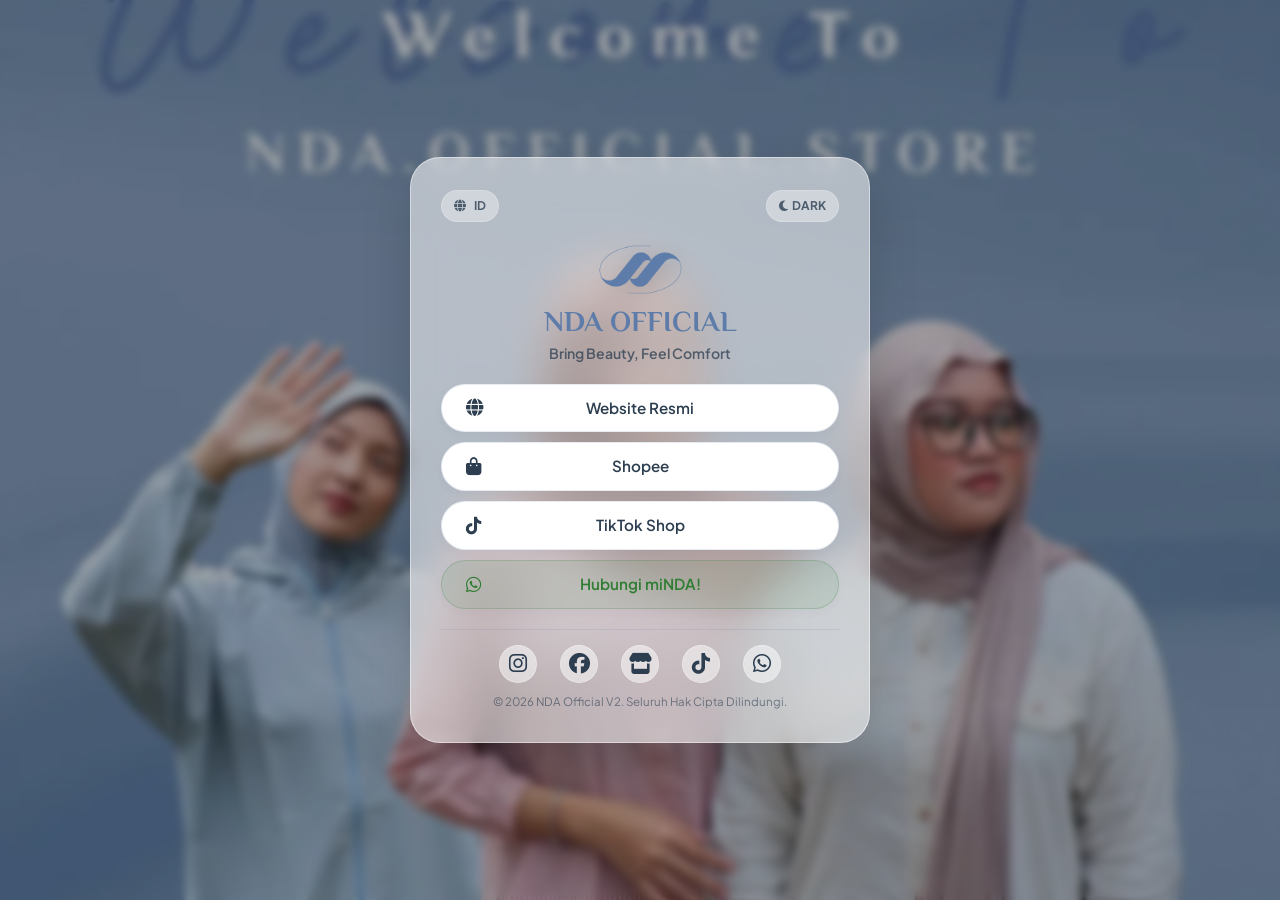
==== index.html @ 12900a08 "feat: autoplay video, autoplay carousels and layout refinements" ====
<!DOCTYPE html>
<html lang="id" data-bs-theme="light">

<head>
  <meta charset="UTF-8">
  <meta name="viewport" content="width=device-width, initial-scale=1.0, maximum-scale=5.0">
  <title>Link NDA Fashion Hijab</title>
  <link rel="website icon" href="Gambar/1233.png">
  
  <!-- CSS Frameworks & Fonts -->
  <link href="https://cdn.jsdelivr.net/npm/bootstrap@5.3.3/dist/css/bootstrap.min.css" rel="stylesheet" integrity="sha384-QWTKZyjpPEjISv5WaRU9OFeRpok6YctnYmDr5pNlyT2bRjXh0JMhjY6hW+ALEwIH" crossorigin="anonymous" />
  <link rel="stylesheet" href="https://cdnjs.cloudflare.com/ajax/libs/font-awesome/6.5.2/css/all.min.css" />
  <link rel="stylesheet" href="https://unpkg.com/aos@2.3.1/dist/aos.css" />
  <link rel="stylesheet" href="style.css" />

  <!-- Vercel Web Analytics -->
  <script>
    window.va = window.va || function () { (window.va.q = window.va.q || []).push(arguments); };
  </script>
  <script defer src="/_vercel/insights/script.js"></script>
</head>

<body class="bio-body">

  <div class="bio-container" data-aos="zoom-in" data-aos-duration="1000">
    
    <!-- Top Action Toggles -->
    <div class="d-flex justify-content-between align-items-center mb-4">
      <!-- Language Selection Dropdown -->
      <div class="dropdown">
        <button class="btn btn-sm py-1 px-2 border-0 opacity-75" type="button" id="langDropdown" data-bs-toggle="dropdown" aria-expanded="false" style="color: var(--nda-neutral-dark);">
          <i class="fas fa-globe me-1"></i><span id="currentLangLabel" class="fw-bold">ID</span>
        </button>
        <ul class="dropdown-menu shadow border-0" aria-labelledby="langDropdown">
          <li>
            <a class="dropdown-item lang-item active d-flex justify-content-between align-items-center" data-lang="id" href="#">
              <span>ID</span><i class="fas fa-check fs-xs opacity-50 ms-2"></i>
            </a>
          </li>
          <li>
            <a class="dropdown-item lang-item d-flex justify-content-between align-items-center" data-lang="en" href="#">
              <span>EN</span><i class="fas fa-check fs-xs opacity-50 ms-2"></i>
            </a>
          </li>
        </ul>
      </div>

      <!-- Theme Switcher Button -->
      <button class="btn btn-sm py-1 px-2 border-0 opacity-75 d-inline-flex align-items-center gap-1" id="themeToggle" style="color: var(--nda-neutral-dark);" title="Toggle Theme">
        <i class="fas fa-moon"></i><span id="themeLabel" class="fw-bold" style="font-size: 0.75rem;">DARK</span>
      </button>
    </div>

    <!-- Profile Info -->
    <div class="profile-section mb-4">
      <img src="Gambar/1233.png" alt="NDA Logo" class="bio-logo img-fluid">
      <h1 class="bio-title brand-font fw-bold">NDA OFFICIAL</h1>
      <span class="bio-tagline">Bring Beauty, Feel Comfort</span>
    </div>

    <!-- Navigation Buttons -->
    <div class="link-group">
      
      <!-- Official Website (to home.html) -->
      <a href="home.html" class="bio-btn">
        <i class="fas fa-globe"></i>
        <span data-i18n="bio_website_btn">Website Resmi</span>
      </a>

      <!-- Shopee Link -->
      <a href="https://shopee.co.id/nda.onlinestore" target="_blank" class="bio-btn">
        <i class="fas fa-shopping-bag"></i>
        <span data-i18n="bio_shopee_btn">Shopee</span>
      </a>

      <!-- TikTok Link -->
      <a href="https://www.tiktok.com/@nda.official.store?_t=ZS-8zT46ku2l0L&_r=1" target="_blank" class="bio-btn">
        <i class="fab fa-tiktok"></i>
        <span data-i18n="bio_tiktok_btn">TikTok Shop</span>
      </a>

      <!-- WhatsApp Direct Contact -->
      <a href="https://wa.me/628568636423" target="_blank" class="bio-btn bio-btn-wa">
        <i class="fab fa-whatsapp"></i>
        <span data-i18n="bio_wa_btn">Hubungi miNDA!</span>
      </a>

    </div>

    <!-- Social Media Footer links -->
    <div class="bio-social-footer">
      <div class="bio-social-icons">
        <a href="https://www.instagram.com/nda.official.store/" target="_blank" title="Instagram"><i class="fab fa-instagram"></i></a>
        <a href="https://www.facebook.com/share/1DcVybD8Mk/" target="_blank" title="Facebook"><i class="fab fa-facebook"></i></a>
        <a href="https://shopee.co.id/nda.onlinestore" target="_blank" title="Shopee Store"><i class="fas fa-store"></i></a>
        <a href="https://www.tiktok.com/@nda.official.store" target="_blank" title="TikTok"><i class="fab fa-tiktok"></i></a>
        <a href="https://wa.me/628568636423" target="_blank" title="WhatsApp"><i class="fab fa-whatsapp"></i></a>
      </div>
      <p class="bio-copyright" data-i18n="footer_copyright">© 2026 NDA Official V2. Seluruh Hak Cipta Dilindungi.</p>
    </div>

  </div>

  <!-- JS Frameworks & Scripts -->
  <script src="https://cdn.jsdelivr.net/npm/bootstrap@5.3.3/dist/js/bootstrap.bundle.min.js" integrity="sha384-YvpcrYf0tY3lHB60NNkmXc5s9fDVZLESaAA55NDzOxhy9GkcIdslK1eN7N6jIeHz" crossorigin="anonymous"></script>
  <script src="https://unpkg.com/aos@2.3.1/dist/aos.js"></script>
  <script>
    // Initialize Animations
    AOS.init({
      once: true,
      duration: 800,
      offset: 0
    });
  </script>
  <script src="script.js"></script>
</body>

</html>
---- style.css ----
@import url('https://fonts.googleapis.com/css2?family=El+Messiri:wght@400;500;600;700&family=Plus+Jakarta+Sans:wght@300;400;500;600;700;800&display=swap');

/* --- brand design system --- */
:root {
  --nda-primary: #5D7CA9;      /* Biru Utama - representasi berkembang & elegan */
  --nda-primary-light: #7B95B9;/* Biru Muda Accent */
  --nda-neutral-dark: #2C3E50; /* Warna Teks Utama */
  --nda-bg-secondary: #E2DAD6; /* Muted Cream untuk seksi transisi */
  --nda-bg-main: #F5EDED;      /* Latar Belakang Utama Website */
  --nda-white: #FFFFFF;
  
  --nda-btn-wa: #2E7D32;       /* Muted Green / Hijau Hijrah */
  --nda-btn-wa-hover: #1B5E20;
  --nda-btn-shopee: #EE4D2D;   /* Oranye Shopee */
  --nda-btn-shopee-hover: #D73211;
  
  --font-heading: 'El Messiri', serif;
  --font-body: 'Plus Jakarta Sans', sans-serif;
  
  --shadow-sm: 0 4px 10px rgba(44, 62, 80, 0.04);
  --shadow-md: 0 10px 25px rgba(44, 62, 80, 0.08);
  --shadow-lg: 0 20px 40px rgba(93, 124, 169, 0.12);
  --shadow-hover: 0 25px 50px rgba(93, 124, 169, 0.2);
  
  --transition-fast: all 0.2s cubic-bezier(0.4, 0, 0.2, 1);
  --transition-normal: all 0.4s cubic-bezier(0.16, 1, 0.3, 1);
  --transition-slow: all 0.6s cubic-bezier(0.16, 1, 0.3, 1);
}

/* --- dark mode system overrides --- */
[data-bs-theme="dark"] {
  --nda-bg-main: #141A24;       /* Abu-abu gelap kebiruan sangat elegan */
  --nda-bg-secondary: #1F2836;  /* Lebih terang sedikit untuk section transisi */
  --nda-neutral-dark: #E2E8F0;  /* Warna teks utama jadi putih lembut */
  --nda-white: #1C2331;         /* Background card / element */
  
  --nda-primary: #8CA7D1;       /* Biru utama lebih terang agar pop out */
  --nda-primary-light: #A4BDDF;
  
  --nda-btn-wa: #43A047;
  --nda-btn-wa-hover: #2E7D32;
  --nda-btn-shopee: #F06A4D;
  --nda-btn-shopee-hover: #EE4D2D;
  
  --shadow-sm: 0 4px 10px rgba(0, 0, 0, 0.2);
  --shadow-md: 0 10px 25px rgba(0, 0, 0, 0.3);
  --shadow-lg: 0 20px 40px rgba(0, 0, 0, 0.4);
  --shadow-hover: 0 25px 50px rgba(0, 0, 0, 0.5);
}

/* --- general settings --- */
html, body {
  overflow-x: hidden;
  max-width: 100%;
}
body {
  background-color: var(--nda-bg-main);
  color: var(--nda-neutral-dark);
  font-family: var(--font-body);
  transition: background-color 0.4s ease, color 0.4s ease;
  -webkit-font-smoothing: antialiased;
}

h1, h2, h3, h4, h5, h6, .brand-font {
  font-family: var(--font-heading);
  font-weight: 700;
  color: var(--nda-neutral-dark);
}

/* --- navbar styling --- */
.nda-navbar {
  background: rgba(255, 255, 255, 0.75);
  backdrop-filter: blur(15px);
  -webkit-backdrop-filter: blur(15px);
  border-bottom: 1px solid rgba(255, 255, 255, 0.25);
  transition: background 0.4s ease, border 0.4s ease, py 0.3s ease;
  z-index: 1050;
}

[data-bs-theme="dark"] .nda-navbar {
  background: rgba(20, 26, 36, 0.75);
  border-bottom: 1px solid rgba(255, 255, 255, 0.05);
}

.navbar-brand img {
  transition: transform var(--transition-fast);
}

.navbar-brand:hover img {
  transform: scale(1.05);
}

.nav-link {
  font-weight: 500;
  color: var(--nda-neutral-dark);
  opacity: 0.8;
  transition: var(--transition-fast);
  position: relative;
  padding: 0.5rem 1rem !important;
}

.nav-link:hover, .nav-link.active {
  color: var(--nda-primary) !important;
  opacity: 1;
}

.nav-link::after {
  content: '';
  position: absolute;
  bottom: 0;
  left: 50%;
  width: 0;
  height: 2px;
  background-color: var(--nda-primary);
  transition: var(--transition-fast);
  transform: translateX(-50%);
}

.nav-link:hover::after, .nav-link.active::after {
  width: 70%;
}

/* --- control buttons (theme & lang) --- */
.control-btn {
  background: transparent;
  border: 1px solid rgba(93, 124, 169, 0.25);
  color: var(--nda-neutral-dark);
  border-radius: 50px;
  padding: 6px 14px;
  height: 40px;
  display: inline-flex;
  align-items: center;
  justify-content: center;
  transition: var(--transition-fast);
  font-size: 0.82rem;
  font-weight: 700;
  gap: 6px;
}

.control-btn:hover {
  background: rgba(93, 124, 169, 0.1);
  border-color: var(--nda-primary);
  color: var(--nda-primary);
}

/* --- hero section --- */
.nda-hero {
  position: relative;
  height: 100vh;
  min-height: 600px;
  display: flex;
  align-items: center;
  justify-content: center;
  overflow: hidden;
  text-align: center;
  color: #FFFFFF;
}

.nda-hero-img-wrapper {
  position: absolute;
  top: 0;
  left: 0;
  width: 100%;
  height: 100%;
  z-index: 1;
  overflow: hidden;
}

.nda-hero-img {
  width: 100%;
  height: 100%;
  object-fit: cover;
  object-position: center;
}

.nda-hero-overlay {
  position: absolute;
  top: 0;
  left: 0;
  width: 100%;
  height: 100%;
  background: linear-gradient(180deg, rgba(44, 62, 80, 0.5) 0%, rgba(20, 26, 36, 0.8) 100%);
  z-index: 2;
}

.nda-hero-content {
  position: relative;
  z-index: 3;
  max-width: 850px;
  padding: 20px;
}

.nda-hero h1 {
  font-size: 3.5rem;
  line-height: 1.2;
  margin-bottom: 1.5rem;
  color: #FFFFFF;
  text-shadow: 0 4px 15px rgba(0, 0, 0, 0.3);
}

.nda-hero p {
  font-size: 1.25rem;
  margin-bottom: 2.5rem;
  color: rgba(255, 255, 255, 0.9);
  text-shadow: 0 2px 8px rgba(0, 0, 0, 0.3);
}

/* --- buttons --- */
.btn-nda-primary {
  background-color: var(--nda-primary);
  border: 2px solid var(--nda-primary);
  color: #FFFFFF;
  font-weight: 600;
  padding: 12px 30px;
  border-radius: 50px;
  transition: var(--transition-normal);
  box-shadow: 0 8px 20px rgba(93, 124, 169, 0.25);
  font-size: 0.95rem;
}

.btn-nda-primary:hover {
  background-color: transparent;
  color: var(--nda-primary);
  transform: translateY(-3px);
  box-shadow: 0 12px 25px rgba(93, 124, 169, 0.35);
  border-color: var(--nda-primary);
}

.btn-nda-outline {
  background-color: transparent;
  border: 2px solid var(--nda-primary);
  color: var(--nda-primary);
  font-weight: 600;
  padding: 12px 30px;
  border-radius: 50px;
  transition: var(--transition-normal);
  font-size: 0.95rem;
}

.btn-nda-outline:hover {
  background-color: var(--nda-primary);
  color: #FFFFFF;
  transform: translateY(-3px);
  box-shadow: 0 8px 20px rgba(93, 124, 169, 0.25);
}

/* --- value proposition --- */
.nda-section {
  padding: 100px 0;
  position: relative;
}

.section-title-wrapper {
  margin-bottom: 60px;
}

.section-title-wrapper h2 {
  font-size: 2.75rem;
  position: relative;
  display: inline-block;
  padding-bottom: 12px;
}

.section-title-wrapper h2::after {
  content: '';
  position: absolute;
  bottom: 0;
  left: 50%;
  transform: translateX(-50%);
  width: 80px;
  height: 3px;
  background-color: var(--nda-primary);
  border-radius: 2px;
}

.val-card {
  background: var(--nda-white);
  border-radius: 24px;
  overflow: hidden;
  box-shadow: var(--shadow-sm);
  transition: var(--transition-normal);
  height: 100%;
  border: 1px solid rgba(93, 124, 169, 0.05);
}

.val-card:hover {
  transform: translateY(-10px);
  box-shadow: var(--shadow-lg);
  border-color: rgba(93, 124, 169, 0.15);
}

.val-img-wrapper {
  overflow: hidden;
  position: relative;
  height: 250px;
}

.val-img-wrapper img {
  width: 100%;
  height: 100%;
  object-fit: cover;
  transition: transform var(--transition-slow);
}

.val-card:hover .val-img-wrapper img {
  transform: scale(1.08);
}

.val-body {
  padding: 30px;
  text-align: center;
}

.val-body h3 {
  font-size: 1.5rem;
  margin-bottom: 12px;
}

.val-body p {
  color: var(--nda-neutral-dark);
  opacity: 0.8;
  font-size: 0.95rem;
  line-height: 1.6;
  margin-bottom: 0;
}

/* --- catalog section --- */
.nda-catalog-bg {
  background-color: var(--nda-bg-secondary);
  transition: background-color 0.4s ease;
}

.filter-pills {
  display: flex;
  justify-content: center;
  flex-wrap: wrap;
  gap: 12px;
  margin-bottom: 50px;
}

.filter-pill {
  background: var(--nda-white);
  border: 1px solid rgba(93, 124, 169, 0.15);
  color: var(--nda-neutral-dark);
  padding: 10px 24px;
  border-radius: 50px;
  font-weight: 600;
  transition: var(--transition-normal);
  cursor: pointer;
  box-shadow: var(--shadow-sm);
}

.filter-pill:hover {
  color: var(--nda-primary);
  border-color: var(--nda-primary);
  transform: translateY(-2px);
}

.filter-pill.active {
  background: var(--nda-primary);
  color: #FFFFFF;
  border-color: var(--nda-primary);
  box-shadow: 0 8px 20px rgba(93, 124, 169, 0.25);
}

/* --- product cards --- */
.product-card {
  background: var(--nda-white);
  border-radius: 24px;
  overflow: hidden;
  box-shadow: var(--shadow-sm);
  transition: var(--transition-normal);
  height: 100%;
  border: 1px solid rgba(93, 124, 169, 0.05);
  display: flex;
  flex-direction: column;
}

.product-card:hover {
  transform: translateY(-10px);
  box-shadow: var(--shadow-hover);
  border-color: rgba(93, 124, 169, 0.15);
}

.product-img-wrapper {
  overflow: hidden;
  position: relative;
  aspect-ratio: 1 / 1;
  width: 100%;
  background-color: rgba(93, 124, 169, 0.05);
}

.product-img-wrapper img {
  width: 100%;
  height: 100%;
  object-fit: cover;
  transition: transform var(--transition-slow);
}

.product-card:hover .product-img-wrapper img {
  transform: scale(1.08);
}

.product-badge {
  position: absolute;
  top: 15px;
  left: 15px;
  background: rgba(255, 255, 255, 0.85);
  backdrop-filter: blur(8px);
  color: var(--nda-neutral-dark);
  font-weight: 700;
  font-size: 0.75rem;
  padding: 6px 14px;
  border-radius: 50px;
  z-index: 5;
  box-shadow: var(--shadow-sm);
  letter-spacing: 0.5px;
  text-transform: uppercase;
}

[data-bs-theme="dark"] .product-badge {
  background: rgba(20, 26, 36, 0.85);
  color: #FFFFFF;
}

.product-info {
  padding: 24px;
  display: flex;
  flex-direction: column;
  flex-grow: 1;
  text-align: center;
}

.product-info h3 {
  font-size: 1.35rem;
  margin-bottom: 8px;
}

.product-desc {
  font-size: 0.9rem;
  color: var(--nda-neutral-dark);
  opacity: 0.75;
  line-height: 1.5;
  margin-bottom: 20px;
  flex-grow: 1;
}

/* dual buttons layout */
.product-actions {
  display: flex;
  gap: 10px;
}

.btn-catalog-wa {
  flex: 1;
  background-color: var(--nda-btn-wa);
  border: 1px solid var(--nda-btn-wa);
  color: #FFFFFF;
  border-radius: 50px;
  padding: 10px 14px;
  font-size: 0.85rem;
  font-weight: 600;
  display: inline-flex;
  align-items: center;
  justify-content: center;
  gap: 6px;
  transition: var(--transition-fast);
}

.btn-catalog-wa:hover {
  background-color: var(--nda-btn-wa-hover);
  border-color: var(--nda-btn-wa-hover);
  color: #FFFFFF;
  transform: translateY(-2px);
}

.btn-catalog-shopee {
  flex: 1;
  background-color: var(--nda-btn-shopee);
  border: 1px solid var(--nda-btn-shopee);
  color: #FFFFFF;
  border-radius: 50px;
  padding: 10px 14px;
  font-size: 0.85rem;
  font-weight: 600;
  display: inline-flex;
  align-items: center;
  justify-content: center;
  gap: 6px;
  transition: var(--transition-fast);
}

.btn-catalog-shopee:hover {
  background-color: var(--nda-btn-shopee-hover);
  border-color: var(--nda-btn-shopee-hover);
  color: #FFFFFF;
  transform: translateY(-2px);
}

/* Animation triggers for catalog filter items */
.product-item {
  transition: opacity 0.3s ease, transform 0.3s ease;
}

.product-item.hidden {
  display: none !important;
}

.product-item.fade-out {
  opacity: 0;
  transform: scale(0.92);
}

/* --- about section --- */
.nda-about-bg {
  background-color: var(--nda-bg-secondary);
  transition: background-color 0.4s ease;
}

.about-img-frame {
  position: relative;
  padding: 12px;
  background: var(--nda-white);
  border-radius: 32px;
  box-shadow: var(--shadow-md);
  transition: var(--transition-normal);
}

.about-img-frame:hover {
  transform: scale(1.02);
  box-shadow: var(--shadow-lg);
}

.about-img-frame img {
  width: 100%;
  border-radius: 24px;
  object-fit: cover;
}

.about-text-content {
  padding-left: 20px;
}

.about-text-content h3 {
  font-size: 2.25rem;
  margin-bottom: 20px;
}

.about-text-content p {
  font-size: 1.05rem;
  line-height: 1.8;
  margin-bottom: 1.5rem;
  opacity: 0.9;
}

/* --- testimonials section --- */
.testimonial-card {
  background: var(--nda-white);
  border-radius: 24px;
  padding: 15px;
  box-shadow: var(--shadow-sm);
  transition: var(--transition-normal);
  border: 1px solid rgba(93, 124, 169, 0.05);
}

.testimonial-card:hover {
  transform: translateY(-5px) scale(1.01);
  box-shadow: var(--shadow-lg);
  border-color: rgba(93, 124, 169, 0.15);
}

.testimonial-img-wrapper {
  overflow: hidden;
  border-radius: 16px;
  background: rgba(93, 124, 169, 0.02);
  display: block;
}

.testimonial-img {
  width: 100%;
  height: auto;
  display: block;
  transition: transform var(--transition-slow);
}

.testimonial-card:hover .testimonial-img {
  transform: scale(1.05);
}

/* --- contact section --- */
.contact-item-card {
  background: var(--nda-white);
  border-radius: 24px;
  padding: 35px 25px;
  text-align: center;
  box-shadow: var(--shadow-sm);
  transition: var(--transition-normal);
  border: 1px solid rgba(93, 124, 169, 0.05);
  text-decoration: none;
  display: flex;
  flex-direction: column;
  height: 100%;
  align-items: center;
}

.contact-item-card:hover {
  transform: translateY(-8px);
  box-shadow: var(--shadow-lg);
  border-color: var(--nda-primary-light);
}

.contact-icon-box {
  width: 70px;
  height: 70px;
  background: rgba(93, 124, 169, 0.1);
  border-radius: 50%;
  display: flex;
  align-items: center;
  justify-content: center;
  margin-bottom: 20px;
  color: var(--nda-primary);
  font-size: 1.8rem;
  transition: var(--transition-fast);
}

.contact-item-card:hover .contact-icon-box {
  background: var(--nda-primary);
  color: #FFFFFF;
  transform: scale(1.1);
}

.contact-item-card h3 {
  font-size: 1.35rem;
  margin-bottom: 8px;
  color: var(--nda-neutral-dark);
}

.contact-item-card p {
  font-size: 0.95rem;
  color: var(--nda-neutral-dark);
  opacity: 0.7;
  margin-bottom: 0;
  word-break: break-all;
}

/* --- footer styling --- */
.nda-footer {
  background-color: #5D7CA9 !important;
  color: rgba(255, 255, 255, 0.85) !important;
  padding: 60px 0 30px;
  font-size: 0.95rem;
  border-top: 1px solid rgba(255, 255, 255, 0.1);
  transition: background-color 0.4s ease;
}

[data-bs-theme="dark"] .nda-footer {
  background-color: #1A2230 !important;
  border-top: 1px solid rgba(255, 255, 255, 0.05);
}

.nda-footer h4, .nda-footer h1, .nda-footer h2, .nda-footer h3, .nda-footer .brand-font {
  color: #FFFFFF !important;
  margin-bottom: 20px;
  font-size: 1.6rem;
}

.nda-footer p, .nda-footer span, .nda-footer small {
  color: rgba(255, 255, 255, 0.75) !important;
}

.footer-social-links {
  display: flex;
  justify-content: center;
  gap: 15px;
  margin-bottom: 30px;
}

.footer-social-btn {
  width: 45px;
  height: 45px;
  background: rgba(255, 255, 255, 0.12) !important;
  border-radius: 50%;
  display: flex;
  align-items: center;
  justify-content: center;
  color: #FFFFFF !important;
  font-size: 1.2rem;
  transition: var(--transition-fast);
  text-decoration: none;
}

.footer-social-btn:hover {
  background: #FFFFFF !important;
  color: #5D7CA9 !important;
  transform: translateY(-3px) scale(1.1);
}

[data-bs-theme="dark"] .footer-social-btn:hover {
  background: var(--nda-primary) !important;
  color: #1A2230 !important;
}

.footer-divider {
  border-color: rgba(255, 255, 255, 0.15) !important;
  opacity: 1 !important;
  margin: 30px 0;
}

.bottom-nav {
  position: fixed;
  bottom: 0;
  left: 0;
  right: 0;
  background: var(--nda-white) !important;
  box-shadow: 0 -2px 10px rgba(0, 0, 0, 0.05) !important;
  border-top: 1px solid rgba(93, 124, 169, 0.15) !important;
  display: flex;
  justify-content: space-around;
  align-items: center;
  z-index: 1045;
  height: 65px;
  transition: background 0.4s ease, border 0.4s ease;
}

[data-bs-theme="dark"] .bottom-nav {
  background: #1C2331 !important;
  box-shadow: 0 -2px 10px rgba(0, 0, 0, 0.25) !important;
  border-top: 1px solid rgba(255, 255, 255, 0.05) !important;
}

.bottom-nav-item {
  display: flex;
  flex-direction: column;
  align-items: center;
  justify-content: center;
  text-decoration: none;
  color: var(--nda-neutral-dark) !important;
  opacity: 0.6;
  flex: 1;
  height: 100%;
  transition: all 0.2s ease;
}

[data-bs-theme="dark"] .bottom-nav-item {
  color: rgba(255, 255, 255, 0.7) !important;
}

.bottom-nav-item i {
  font-size: 1.25rem;
  margin-bottom: 3px;
  display: flex;
  align-items: center;
  justify-content: center;
  transition: all 0.2s ease;
}

.bottom-nav-item span {
  font-size: 0.72rem;
  font-weight: 600;
  transition: all 0.2s ease;
}

.bottom-nav-item:hover, .bottom-nav-item.active {
  color: var(--nda-primary) !important;
  opacity: 1 !important;
}

/* Adjust layout bottom margin for mobile sticky nav */
@media (max-width: 767px) {
  body {
    padding-bottom: 65px;
  }
}

/* --- responsive breakpoints customizations --- */
@media (min-width: 768px) {
  .bottom-nav {
    display: none;
  }
}

@media (max-width: 767px) {
  .about-text-content {
    padding-left: 0;
    text-align: center;
    margin-top: 30px;
  }
  
  .nda-section {
    padding: 70px 0;
  }
  
  .section-title-wrapper {
    margin-bottom: 40px;
  }
  
  .section-title-wrapper h2 {
    font-size: 2rem;
  }
  
  .nda-hero h1 {
    font-size: 2.25rem;
  }
  
  .nda-hero p {
    font-size: 1rem;
    margin-bottom: 1.75rem;
  }
  
  .val-img-wrapper {
    height: 180px;
  }
  
  .product-actions {
    flex-direction: column;
    gap: 8px;
  }
  
  .product-actions .btn-catalog-wa,
  .product-actions .btn-catalog-shopee {
    width: 100%;
    padding: 11px 0;
  }
}

@media (max-width: 380px) {
  .nda-hero h1 {
    font-size: 1.85rem;
  }
}

/* --- V2 MULTI-PAGE ADDITIONS --- */

/* Page Header for secondary pages */
.nda-page-header {
  background-color: var(--nda-primary-light);
  padding: 80px 0 100px;
  text-align: center;
  color: #FFFFFF;
  border-bottom-left-radius: 40px;
  border-bottom-right-radius: 40px;
  margin-bottom: 40px;
  position: relative;
}
.nda-page-header h1 {
  font-size: 3rem;
  margin-bottom: 10px;
  color: #FFFFFF;
}
.nda-page-header p {
  max-width: 600px;
  margin: 0 auto;
  opacity: 0.9;
  padding: 0 20px;
}
@media (max-width: 767px) {
  .nda-page-header {
    padding: 60px 0 80px;
  }
  .nda-page-header h1 {
    font-size: 2.25rem;
  }
  .nda-page-header p {
    font-size: 0.95rem;
  }
}

/* Timeline elements for about.html */
.timeline {
  position: relative;
  max-width: 800px;
  margin: 0 auto;
}
.timeline::after {
  content: '';
  position: absolute;
  width: 4px;
  background-color: rgba(93, 124, 169, 0.2);
  top: 0;
  bottom: 0;
  left: 50%;
  margin-left: -2px;
  border-radius: 2px;
}
.timeline-item {
  padding: 10px 40px;
  position: relative;
  background-color: inherit;
  width: 50%;
}
.timeline-item::after {
  content: '';
  position: absolute;
  width: 20px;
  height: 20px;
  right: -10px;
  background-color: var(--nda-white);
  border: 4px solid var(--nda-primary);
  top: 25px;
  border-radius: 50%;
  z-index: 1;
  transition: var(--transition-fast);
}
.timeline-item:hover::after {
  background-color: var(--nda-primary);
  transform: scale(1.2);
}
.timeline-item.left { left: 0; }
.timeline-item.right { left: 50%; }
.timeline-item.right::after { left: -10px; }
.timeline-content {
  padding: 25px;
  background-color: var(--nda-white);
  border-radius: 15px;
  box-shadow: var(--shadow-sm);
  transition: var(--transition-normal);
  border: 1px solid rgba(93, 124, 169, 0.05);
}
.timeline-item:hover .timeline-content {
  transform: translateY(-5px);
  box-shadow: var(--shadow-md);
  border-color: rgba(93, 124, 169, 0.15);
}
.timeline-content h4 {
  font-size: 1.35rem;
  color: var(--nda-primary);
  margin-bottom: 8px;
}
@media (max-width: 767px) {
  .timeline::after { left: 31px; }
  .timeline-item {
    width: 100%;
    padding-left: 70px;
    padding-right: 15px;
  }
  .timeline-item::after {
    left: 21px;
    right: auto;
  }
  .timeline-item.left, .timeline-item.right { left: 0; }
  .timeline-item.right::after { left: 21px; }
}

/* Accordion overrides for detail pages */
.nda-accordion .accordion-item {
  border: none;
  border-bottom: 1px solid rgba(93, 124, 169, 0.15);
  background-color: transparent;
}
.nda-accordion .accordion-button {
  font-weight: 600;
  color: var(--nda-neutral-dark);
  background-color: transparent;
  padding: 1.2rem 0;
  box-shadow: none !important;
  font-size: 0.95rem;
}
.nda-accordion .accordion-button:not(.collapsed) {
  color: var(--nda-primary);
  background-color: transparent;
}
.nda-accordion .accordion-body {
  color: var(--nda-neutral-dark);
  opacity: 0.85;
  padding-top: 0;
  padding-bottom: 1.5rem;
  font-size: 0.9rem;
}

/* Detail page general layout elements */
.btn-back-link {
  display: inline-flex;
  align-items: center;
  color: var(--nda-primary-light);
  text-decoration: none;
  font-weight: 600;
  transition: var(--transition-fast);
}
.btn-back-link:hover {
  color: var(--nda-primary);
  transform: translateX(-5px);
}
.detail-gallery-carousel {
  border-radius: 24px;
  overflow: hidden;
  box-shadow: var(--shadow-md);
}
.detail-gallery-carousel .carousel-item img {
  width: 100%;
  aspect-ratio: 1/1;
  object-fit: cover;
}
.detail-info {
  padding-left: 20px;
}
@media (max-width: 991px) {
  .detail-info {
    padding-left: 0;
    margin-top: 30px;
  }
}
.btn-detail-wa {
  background-color: var(--nda-btn-wa);
  border: 2px solid var(--nda-btn-wa);
  color: #FFFFFF;
  border-radius: 50px;
  padding: 12px 28px;
  font-size: 0.95rem;
  font-weight: 600;
  display: inline-flex;
  align-items: center;
  justify-content: center;
  gap: 8px;
  transition: var(--transition-normal);
}
.btn-detail-wa:hover {
  background-color: transparent;
  border-color: var(--nda-btn-wa);
  color: var(--nda-btn-wa);
  transform: translateY(-3px);
}
.btn-detail-shopee {
  background-color: var(--nda-btn-shopee);
  border: 2px solid var(--nda-btn-shopee);
  color: #FFFFFF;
  border-radius: 50px;
  padding: 12px 28px;
  font-size: 0.95rem;
  font-weight: 600;
  display: inline-flex;
  align-items: center;
  justify-content: center;
  gap: 8px;
  transition: var(--transition-normal);
}
.btn-detail-shopee:hover {
  background-color: transparent;
  border-color: var(--nda-btn-shopee);
  color: var(--nda-btn-shopee);
  transform: translateY(-3px);
}

/* Linktree Bio-Link Overrides (index.html) & Mobile Global Overflows */
html:has(.bio-body) {
  height: 100% !important;
  overflow: hidden !important;
  position: fixed !important;
  width: 100% !important;
}

.bio-body {
  background: url('Gambar/welcome.webp') no-repeat center center !important;
  background-size: cover !important;
  height: 100% !important;
  width: 100% !important;
  overflow: hidden !important;
  position: fixed !important;
  display: flex !important;
  flex-direction: column !important;
  align-items: center !important;
  justify-content: center !important;
  color: var(--nda-neutral-dark);
}

.bio-body::before {
  content: '';
  position: absolute;
  top: 0; left: 0; right: 0; bottom: 0;
  background: rgba(20, 26, 36, 0.4) !important;
  backdrop-filter: blur(4px) !important;
  -webkit-backdrop-filter: blur(4px) !important;
  z-index: 1;
}

/* Mobile-First Compact Bio Container */
.bio-container {
  position: relative;
  z-index: 2;
  width: 88%;
  max-width: 400px;
  background: rgba(255, 255, 255, 0.55) !important;
  backdrop-filter: blur(20px) !important;
  -webkit-backdrop-filter: blur(20px) !important;
  border: 1px solid rgba(255, 255, 255, 0.45) !important;
  border-radius: 24px;
  padding: 20px 16px;
  text-align: center;
  box-shadow: 0 20px 50px rgba(0, 0, 0, 0.15) !important;
  overflow: hidden;
}

[data-bs-theme="dark"] .bio-container {
  background: rgba(20, 26, 36, 0.6) !important;
  border: 1px solid rgba(255, 255, 255, 0.08) !important;
}

.bio-container .mb-4 {
  margin-bottom: 0.5rem !important;
}

/* Frosted Glass Capsule Toggles inside Container */
.bio-container .btn-sm {
  background: rgba(255, 255, 255, 0.5) !important;
  border: 1px solid rgba(255, 255, 255, 0.3) !important;
  border-radius: 50px !important;
  padding: 6px 12px !important;
  font-size: 0.75rem !important;
  color: var(--nda-neutral-dark) !important;
  transition: var(--transition-fast);
  display: inline-flex;
  align-items: center;
  gap: 4px;
}

.bio-container .btn-sm:hover {
  background: rgba(255, 255, 255, 0.85) !important;
  border-color: var(--nda-primary) !important;
  transform: translateY(-1px);
}

[data-bs-theme="dark"] .bio-container .btn-sm {
  background: rgba(255, 255, 255, 0.08) !important;
  border-color: rgba(255, 255, 255, 0.1) !important;
  color: #FFFFFF !important;
}

[data-bs-theme="dark"] .bio-container .btn-sm:hover {
  background: rgba(255, 255, 255, 0.18) !important;
  border-color: var(--nda-primary) !important;
}

.bio-logo {
  width: 70px;
  filter: drop-shadow(0 5px 10px rgba(0,0,0,0.15));
  margin-bottom: 6px;
}

.bio-title {
  font-size: 1.4rem;
  color: var(--nda-primary);
  margin-bottom: 0px;
}

.bio-tagline {
  font-size: 0.8rem;
  color: var(--nda-neutral-dark);
  opacity: 0.75;
  font-weight: 600;
  margin-bottom: 12px;
  display: block;
}

.bio-btn {
  display: flex;
  align-items: center;
  justify-content: center;
  background: var(--nda-white);
  color: var(--nda-neutral-dark);
  text-decoration: none;
  padding: 9px 16px;
  border-radius: 50px;
  font-weight: 600;
  font-size: 0.88rem;
  border: 1px solid rgba(93, 124, 169, 0.15);
  box-shadow: var(--shadow-sm);
  transition: var(--transition-normal);
  position: relative;
  margin-bottom: 6px;
}

.bio-btn i {
  position: absolute;
  left: 16px;
  font-size: 1rem;
}

.bio-btn:hover {
  background: var(--nda-primary);
  color: #FFFFFF;
  transform: translateY(-2px);
  box-shadow: var(--shadow-md);
}

.bio-btn-wa {
  background: rgba(46, 125, 50, 0.1);
  color: var(--nda-btn-wa);
  border-color: rgba(46, 125, 50, 0.2);
}

.bio-btn-wa:hover {
  background: var(--nda-btn-wa);
  color: #FFFFFF;
}

.bio-social-footer {
  margin-top: 12px;
  padding-top: 10px;
  border-top: 1px solid rgba(93, 124, 169, 0.15);
}

/* Premium Glass Circle Social Icons */
.bio-social-icons a {
  display: inline-flex;
  align-items: center;
  justify-content: center;
  width: 38px;
  height: 38px;
  background: rgba(255, 255, 255, 0.5) !important;
  border: 1px solid rgba(255, 255, 255, 0.3) !important;
  border-radius: 50%;
  color: var(--nda-neutral-dark) !important;
  font-size: 1.1rem;
  margin: 0 5px;
  transition: var(--transition-fast);
  text-decoration: none;
}

.bio-social-icons a:hover {
  background: var(--nda-primary) !important;
  color: #FFFFFF !important;
  transform: translateY(-2px) scale(1.08);
}

[data-bs-theme="dark"] .bio-social-icons a {
  background: rgba(255, 255, 255, 0.08) !important;
  border-color: rgba(255, 255, 255, 0.1) !important;
  color: #FFFFFF !important;
}

[data-bs-theme="dark"] .bio-social-icons a:hover {
  background: var(--nda-primary) !important;
  color: #FFFFFF !important;
}

.bio-copyright {
  margin-top: 6px;
  font-size: 0.65rem;
  color: var(--nda-neutral-dark);
  opacity: 0.6;
  margin-bottom: 0;
}

/* Scale up sizes for taller or wider viewports (Desktop/Tablets) */
@media (min-width: 576px) and (min-height: 700px) {
  .bio-container {
    max-width: 460px;
    padding: 32px 30px;
    border-radius: 30px;
  }
  .bio-container .mb-4 {
    margin-bottom: 1.2rem !important;
  }
  .bio-logo {
    width: 95px;
    margin-bottom: 10px;
  }
  .bio-title {
    font-size: 1.8rem;
  }
  .bio-tagline {
    font-size: 0.88rem;
    margin-bottom: 20px;
  }
  .bio-btn {
    padding: 12px 20px;
    margin-bottom: 10px;
    font-size: 0.95rem;
  }
  .bio-btn i {
    left: 24px;
    font-size: 1.1rem;
  }
  .bio-social-footer {
    margin-top: 20px;
    padding-top: 15px;
  }
  .bio-social-icons a {
    font-size: 1.3rem;
    margin: 0 10px;
  }
  .bio-copyright {
    margin-top: 10px;
    font-size: 0.72rem;
  }
}

/* Global Mobile Responsiveness fixes & Overflow-x locks */
@media (max-width: 576px) {
  html, body {
    overflow-x: hidden !important;
  }
  .navbar-brand span {
    font-size: 0.95rem !important;
  }
  .navbar-brand img {
    height: 32px !important;
  }
  .control-btn {
    padding: 4px 8px !important;
    height: 32px !important;
    font-size: 0.72rem !important;
  }
  .nda-navbar {
    padding-top: 6px !important;
    padding-bottom: 6px !important;
  }
}

/* Global Floating WhatsApp Contact Widget */
.floating-wa-btn {
  position: fixed;
  bottom: 30px;
  right: 30px;
  width: 60px;
  height: 60px;
  background-color: #25D366;
  color: #FFFFFF !important;
  border-radius: 50%;
  display: flex;
  align-items: center;
  justify-content: center;
  font-size: 2rem;
  box-shadow: 0 10px 25px rgba(37, 211, 102, 0.4);
  z-index: 1040;
  transition: var(--transition-normal);
  animation: wa-pulse 2s infinite;
  text-decoration: none;
}
.floating-wa-btn:hover {
  transform: scale(1.1) translateY(-5px);
  box-shadow: 0 15px 30px rgba(37, 211, 102, 0.6);
}
@keyframes wa-pulse {
  0% {
    box-shadow: 0 0 0 0 rgba(37, 211, 102, 0.7);
  }
  70% {
    box-shadow: 0 0 0 15px rgba(37, 211, 102, 0);
  }
  100% {
    box-shadow: 0 0 0 0 rgba(37, 211, 102, 0);
  }
}
@media (max-width: 767px) {
  .floating-wa-btn {
    bottom: 90px; /* Above the 70px bottom nav */
    right: 20px;
    width: 50px;
    height: 50px;
    font-size: 1.6rem;
  }
}

/* TikTok Button Styles */
.btn-catalog-tiktok {
  flex: 1;
  background-color: #000000;
  border: 1px solid #000000;
  color: #FFFFFF !important;
  border-radius: 50px;
  padding: 10px 14px;
  font-size: 0.85rem;
  font-weight: 600;
  display: inline-flex;
  align-items: center;
  justify-content: center;
  gap: 6px;
  transition: var(--transition-fast);
  text-decoration: none;
}

.btn-catalog-tiktok:hover {
  background-color: #111111;
  border-color: #FE2C55;
  color: #FFFFFF !important;
  transform: translateY(-2px);
  box-shadow: 0 4px 10px rgba(254, 44, 85, 0.3);
}

[data-bs-theme="dark"] .btn-catalog-tiktok {
  background-color: #000000;
  border: 1px solid #333333;
}

.btn-detail-tiktok {
  background-color: #000000;
  border: 2px solid #000000;
  color: #FFFFFF !important;
  border-radius: 50px;
  padding: 12px 28px;
  font-size: 0.95rem;
  font-weight: 600;
  display: inline-flex;
  align-items: center;
  justify-content: center;
  gap: 8px;
  transition: var(--transition-normal);
  text-decoration: none;
}

.btn-detail-tiktok:hover {
  background-color: #111111;
  border-color: #FE2C55;
  color: #FFFFFF !important;
  transform: translateY(-3px);
  box-shadow: 0 6px 15px rgba(254, 44, 85, 0.4);
}

[data-bs-theme="dark"] .btn-detail-tiktok {
  background-color: #000000;
  border-color: #333333;
}

[data-bs-theme="dark"] .btn-detail-tiktok:hover {
  border-color: #FE2C55;
}

/* Mobile-optimized scrolling grid for Testimonials and 2x2 grid for Contacts */
@media (max-width: 767px) {
  .mobile-scroll-row {
    display: flex !important;
    flex-wrap: nowrap !important;
    overflow-x: auto !important;
    scroll-snap-type: x mandatory !important;
    padding-bottom: 20px !important;
    padding-left: 10px !important;
    padding-right: 10px !important;
    -webkit-overflow-scrolling: touch !important;
    scrollbar-width: none !important; /* Hide scrollbars Firefox */
  }
  
  .mobile-scroll-row::-webkit-scrollbar {
    display: none !important; /* Hide scrollbars Chrome/Safari */
  }
  
  .mobile-scroll-row > div {
    flex: 0 0 85% !important; /* Cards take up 85% of screen width */
    max-width: 85% !important;
    scroll-snap-align: center !important;
  }
}

@media (max-width: 576px) {
  .contact-item-card {
    padding: 16px 10px !important;
    border-radius: 16px !important;
  }
  
  .contact-icon-box {
    width: 48px !important;
    height: 48px !important;
    font-size: 1.25rem !important;
    margin-bottom: 10px !important;
  }
  
  .contact-item-card h3 {
    font-size: 0.9rem !important;
  }
  
  .contact-item-card p {
    font-size: 0.72rem !important;
  }
}

/* Override Bootstrap bg-primary and text-primary colors to use custom brand slate-blue */
.bg-primary {
  background-color: var(--nda-primary) !important;
}

.text-primary {
  color: var(--nda-primary) !important;
}
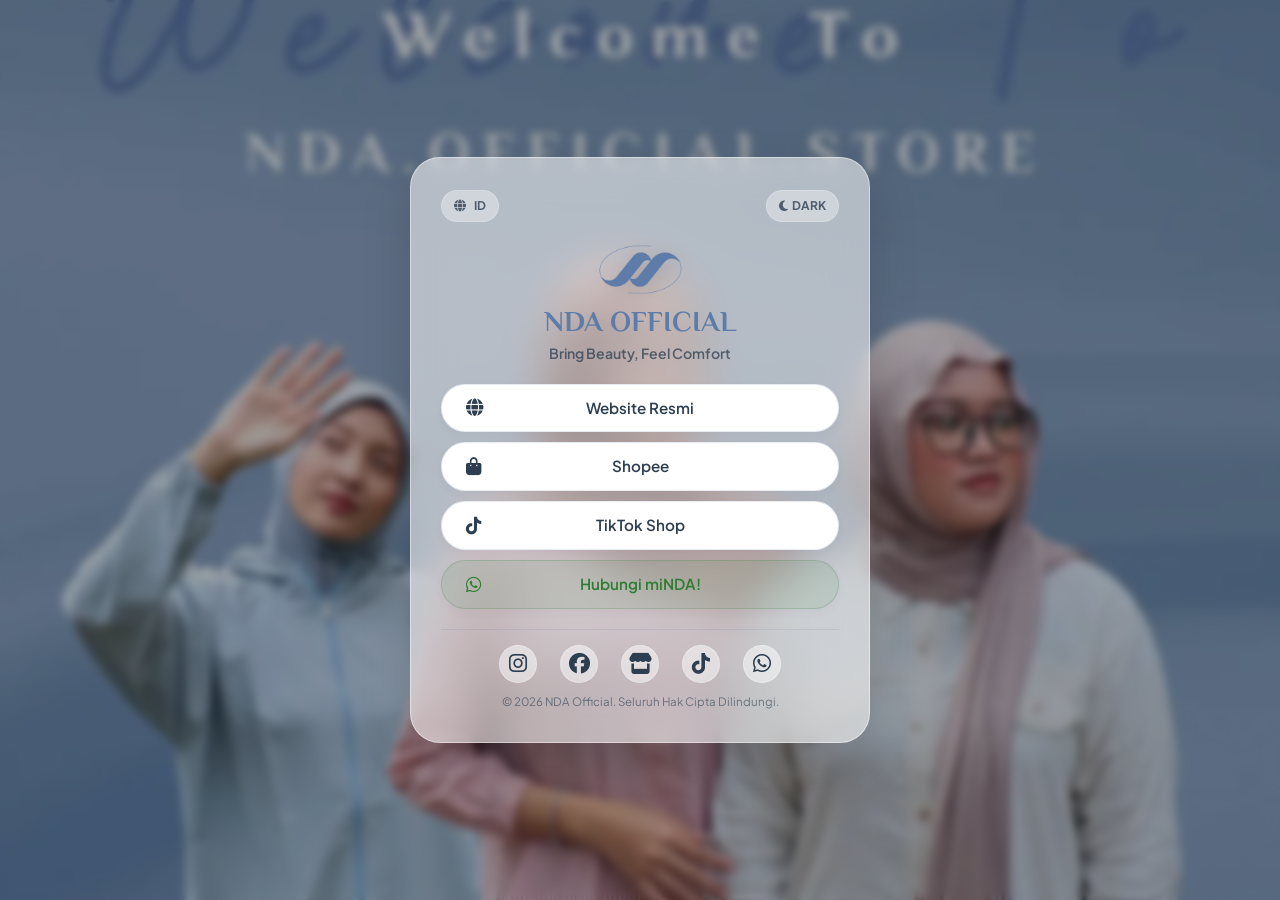
==== commit e6141e74: "v2" ====
--- a/index.html
+++ b/index.html
@@ -96,7 +96,7 @@
         <a href="https://www.tiktok.com/@nda.official.store" target="_blank" title="TikTok"><i class="fab fa-tiktok"></i></a>
         <a href="https://wa.me/628568636423" target="_blank" title="WhatsApp"><i class="fab fa-whatsapp"></i></a>
       </div>
-      <p class="bio-copyright" data-i18n="footer_copyright">© 2026 NDA Official V2. Seluruh Hak Cipta Dilindungi.</p>
+      <p class="bio-copyright" data-i18n="footer_copyright">© 2026 NDA Official. Seluruh Hak Cipta Dilindungi.</p>
     </div>
 
   </div>
--- a/style.css
+++ b/style.css
@@ -816,7 +816,7 @@
     gap: 8px;
   }
   
-  .product-actions .btn-catalog-wa,
+  .product-actions .btn-catalog-tiktok,
   .product-actions .btn-catalog-shopee {
     width: 100%;
     padding: 11px 0;
@@ -829,7 +829,7 @@
   }
 }
 
-/* --- V2 MULTI-PAGE ADDITIONS --- */
+/* --- MULTI-PAGE ADDITIONS --- */
 
 /* Page Header for secondary pages */
 .nda-page-header {
@@ -1460,6 +1460,39 @@
   .contact-item-card p {
     font-size: 0.72rem !important;
   }
+
+  /* Catalog Grid 2-column mobile optimization */
+  .product-card {
+    border-radius: 16px !important;
+  }
+  .product-info {
+    padding: 12px 10px !important;
+  }
+  .product-info h3 {
+    font-size: 0.95rem !important;
+    margin-bottom: 4px !important;
+  }
+  .product-desc {
+    font-size: 0.72rem !important;
+    margin-bottom: 12px !important;
+    line-height: 1.4 !important;
+    height: auto !important;
+  }
+  .product-actions {
+    gap: 6px !important;
+  }
+  .btn-catalog-tiktok,
+  .btn-catalog-shopee {
+    font-size: 0.72rem !important;
+    padding: 8px 4px !important;
+    border-radius: 30px !important;
+  }
+  .product-badge {
+    top: 10px !important;
+    left: 10px !important;
+    font-size: 0.65rem !important;
+    padding: 4px 10px !important;
+  }
 }
 
 /* Override Bootstrap bg-primary and text-primary colors to use custom brand slate-blue */
